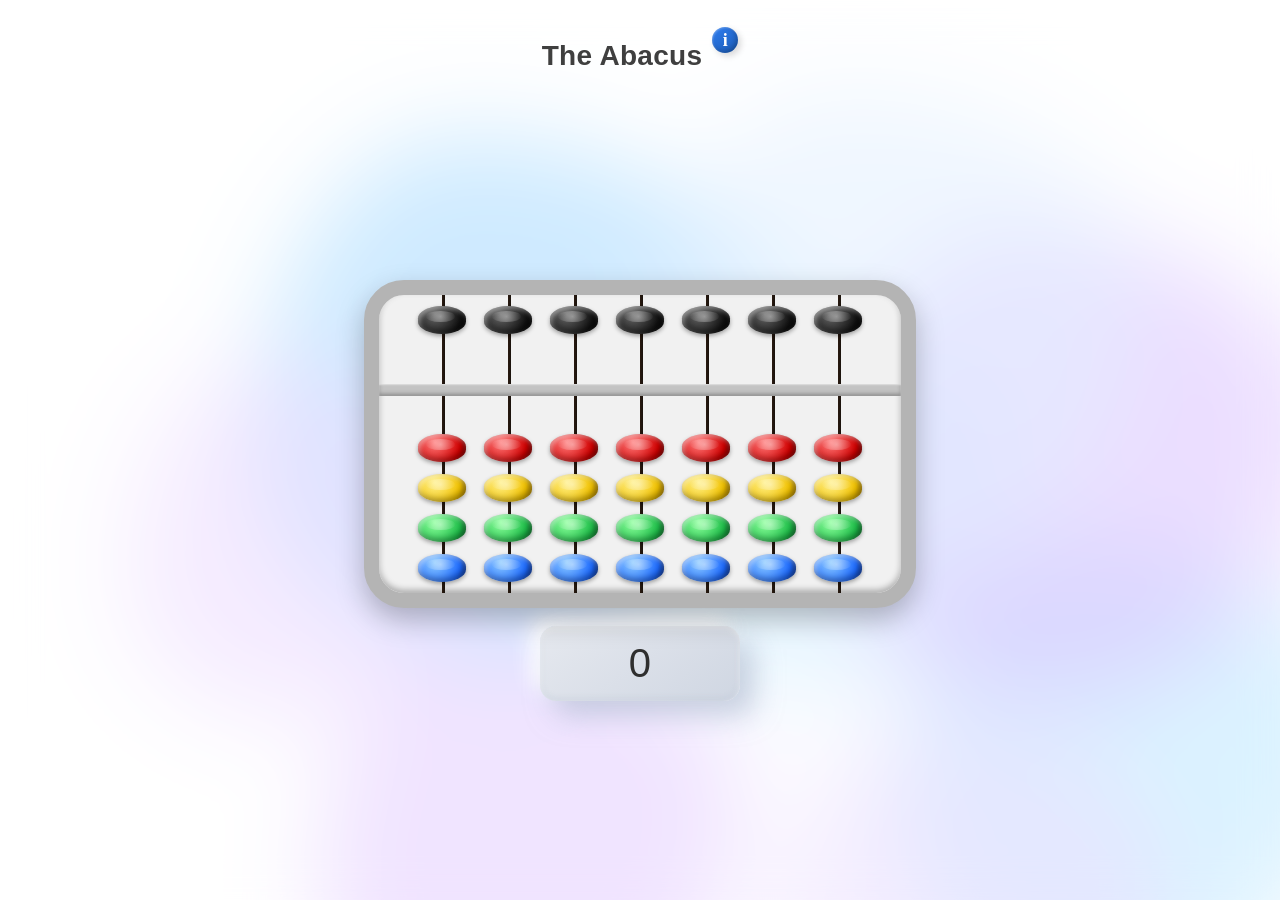
==== abacus.html @ 3526b058 "Initial upload" ====
<!DOCTYPE html>
<html lang="en">
<head>
    <meta charset="UTF-8">
    <meta name="viewport" content="width=device-width, initial-scale=1.0">
    <title>Abacus</title>
    <link rel="stylesheet" href="styles_abacus.css">
    <link rel="icon" type="image/png" href="/images/math_pathways_logo.png">

</head>
<body>

<div class="title-row">
  <h1 class="abacus-title">The Abacus</h1>

  <button id="infoBtn" class="info-btn" aria-label="Open instructions">
    i
  </button>
</div>

<div class="blob-container">
  <div class="blob blue1"></div>
  <div class="blob blue2"></div>
  <div class="blob blue3"></div>

  <div class="blob purple1"></div>
  <div class="blob purple2"></div>
  <div class="blob purple3"></div>

  <div class="blob mix1"></div>
  <div class="blob mix2"></div>
</div>

<div class="main-content">

  <div class="abacus-wrapper">

    <div class="abacus" id="abacus">

      <div class="rod" data-place="1000000">
        <div class="top-bead bead black" data-value="5"></div>
        <div class="divider"></div>
        <div class="bottom-bead bead red" data-value="1"></div>
        <div class="bottom-bead bead yellow" data-value="1"></div>
        <div class="bottom-bead bead green" data-value="1"></div>
        <div class="bottom-bead bead blue" data-value="1"></div>
      </div>

      <div class="rod" data-place="100000">
        <div class="top-bead bead black" data-value="5"></div>
        <div class="divider"></div>
        <div class="bottom-bead bead red" data-value="1"></div>
        <div class="bottom-bead bead yellow" data-value="1"></div>
        <div class="bottom-bead bead green" data-value="1"></div>
        <div class="bottom-bead bead blue" data-value="1"></div>
      </div>

      <div class="rod" data-place="10000">
        <div class="top-bead bead black" data-value="5"></div>
        <div class="divider"></div>
        <div class="bottom-bead bead red" data-value="1"></div>
        <div class="bottom-bead bead yellow" data-value="1"></div>
        <div class="bottom-bead bead green" data-value="1"></div>
        <div class="bottom-bead bead blue" data-value="1"></div>
      </div>

      <div class="rod" data-place="1000">
        <div class="top-bead bead black" data-value="5"></div>
        <div class="divider"></div>
        <div class="bottom-bead bead red" data-value="1"></div>
        <div class="bottom-bead bead yellow" data-value="1"></div>
        <div class="bottom-bead bead green" data-value="1"></div>
        <div class="bottom-bead bead blue" data-value="1"></div>
      </div>

      <div class="rod" data-place="100">
        <div class="top-bead bead black" data-value="5"></div>
        <div class="divider"></div>
        <div class="bottom-bead bead red" data-value="1"></div>
        <div class="bottom-bead bead yellow" data-value="1"></div>
        <div class="bottom-bead bead green" data-value="1"></div>
        <div class="bottom-bead bead blue" data-value="1"></div>
      </div>

      <div class="rod" data-place="10">
        <div class="top-bead bead black" data-value="5"></div>
        <div class="divider"></div>
        <div class="bottom-bead bead red" data-value="1"></div>
        <div class="bottom-bead bead yellow" data-value="1"></div>
        <div class="bottom-bead bead green" data-value="1"></div>
        <div class="bottom-bead bead blue" data-value="1"></div>
      </div>

      <div class="rod" data-place="1">
        <div class="top-bead bead black" data-value="5"></div>
        <div class="divider"></div>
        <div class="bottom-bead bead red" data-value="1"></div>
        <div class="bottom-bead bead yellow" data-value="1"></div>
        <div class="bottom-bead bead green" data-value="1"></div>
        <div class="bottom-bead bead blue" data-value="1"></div>
      </div>

    </div>

  </div>

  <div class="display">
    <span id="valueDisplay">0</span>
  </div>

</div>

<div id="infoModal" class="modal hidden">

  <div class="modal-content">

    <!-- TITLE (centered via CSS later) -->
    <h2 class="modal-title">How to Use the Abacus</h2>

    <!-- OUTER FRAME (visual encasing layer) -->
    <div class="instructions-frame">

      <!-- SCROLL PANEL (actual scrolling happens here) -->
      <div class="instructions-panel">

        <!-- TEXT CONTENT -->
        <div class="instructions">

          <p>
            To add and subtract using the abacus, move beads toward the center beam to represent values.
            Beads touching the beam are counted, while beads away from it are not.
            Each column represents a place value (ones, tens, hundreds, etc.).
          </p>

          <p>
            For example, if you want to add 851 + 235, you first represent 851 on the abacus.
            In the ones column, move 1 bottom bead. In the tens column, move 1 top bead.
            In the hundreds column, move 1 top bead and 3 bottom beads.
            Then add 235 using the same process. If a column exceeds 9, you carry the extra value into the next column.
            The result is 1086.
          </p>

          <h3>How do I subtract?</h3>

          <p>
            You start with the larger number already set on the abacus and subtract by removing beads from right to left.
            If a column does not have enough value, you borrow from the next column to the left.
          </p>

          <h3>Can I multiply or divide?</h3>

          <p>
            Yes, but these operations are performed through repeated addition and subtraction.
          </p>

          <p>
            Decimal values can also be represented by shifting place values into fractional columns.
          </p>

        </div>

      </div>
    </div>

  <button id="closeModal" class="close-btn" aria-label="Close instructions">
    ×
  </button>

  </div>

</div>

<script>
const rods = document.querySelectorAll(".rod");
const display = document.getElementById("valueDisplay");

// Attach click listeners to all beads
document.querySelectorAll(".bead").forEach(bead => {
  bead.addEventListener("click", () => {
    const rod = bead.parentElement;

    // TOP BEAD (5 value)
    if (bead.classList.contains("top-bead")) {
      bead.classList.toggle("active");
    }

    // BOTTOM BEADS (1 value each)
    if (bead.classList.contains("bottom-bead")) {
      const siblings = Array.from(rod.querySelectorAll(".bottom-bead"));

      const index = siblings.indexOf(bead);

      // Activate up to this bead (abacus rule)
      if (!bead.classList.contains("active")) {
        // Activate all beads from 0 → index
        for (let i = 0; i <= index; i++) {
          siblings[i].classList.add("active");
        }
      } else {
        // Deactivate this bead and all above it
        for (let i = index; i < siblings.length; i++) {
          siblings[i].classList.remove("active");
        }
      }
    }

    updateValue();
  });
});

function updateValue() {
  let total = 0;

  rods.forEach(rod => {
    const place = parseInt(rod.dataset.place);

    let value = 0;

    // Top bead (5)
    const top = rod.querySelector(".top-bead");
    if (top.classList.contains("active")) {
      value += 5;
    }

    // Bottom beads (1 each, but cumulative)
    const bottomBeads = rod.querySelectorAll(".bottom-bead");
    bottomBeads.forEach(bead => {
      if (bead.classList.contains("active")) {
        value += 1;
      }
    });

    total += value * place;
  });

  display.textContent = total;
}

const infoBtn = document.getElementById("infoBtn");
const modal = document.getElementById("infoModal");
const closeBtn = document.getElementById("closeModal");

infoBtn.addEventListener("click", () => {
  modal.classList.remove("hidden");
});

closeBtn.addEventListener("click", () => {
  modal.classList.add("hidden");
});

modal.addEventListener("click", (e) => {
  if (e.target === modal) {
    modal.classList.add("hidden");
  }
});

</script>
	
</body>
</html>
---- styles_abacus.css ----
/* ===== Page Layout ===== */
body {
  margin: 0;
  min-height: 100vh;
  display: flex;
  flex-direction: column;
  justify-content: flex-start;
  align-items: center;
  font-family: 'Segoe UI', Arial, sans-serif;
  color: white;
  background: #ffffff;
}

.logo {
    display: flex;
    align-items: center;
    gap: 16px;
}

.logo img {
    height: 64px;
    width: 64px;

    object-fit: contain;
    display: block;
}

.main-content {
  display: flex;
  flex-direction: column;
  align-items: center;
  justify-content: center;
  flex: 1;
  gap: 18px;
  width: 100%;
  height: 100vh;
}

.abacus-title {
  font-family: 'Segoe UI', Arial, sans-serif;
  font-size: 28px;
  font-weight: 600;
  color: #3f3f3f;
  margin: 0 0 8px 0;
  letter-spacing: 0.3px;
  padding-top: 40px;
}

.abacus-description {
  font-family: 'Segoe UI', Arial, sans-serif;
  font-size: 14px;
  line-height: 1.6;
  color: #5f5f5f;
  max-width: 520px;
  margin: 0 0 20px 0;
  text-align: center;
}

/* ===== Wrapper ===== */
.abacus-wrapper {
  display: flex;
  align-items: center;
  gap: 50px;
}

.abacus::before {
  content: "";
  position: absolute;
  inset: 0;
  z-index: 1;
  pointer-events: none;
  background: repeating-linear-gradient(
    to right,
    transparent 0px,
    transparent 63px,
    #2a1a10 63px,
    #1a120c 66px,
    transparent 66px
  );
}

/* ===== Frame ===== */
.abacus {
  display: flex;
  gap: 0px;
  padding: 30px;
  position: relative;
  align-items: center;
  border-radius: 40px;
  border: 15px solid #b4b4b4;
  background: #f1f1f1;
  box-shadow:
    0 12px 28px rgba(0,0,0,0.25),
    inset 0 2px 4px rgba(255,255,255,0.25),
    inset 0 -3px 6px rgba(0,0,0,0.3);
}

/* ===== Rods ===== */
.rod {
  width: 66px; /* 48px bead + spacing */
  display: flex;
  flex-direction: column;
  align-items: center;
}

/* Metal/wood rod line */

/* ===== Divider ===== */
.divider {
  width: 70px;
  height: 10px;
  background: #c3c3c3;
  margin: 14px 0;
  border-radius: 4px;
  opacity: 0;

}

.divider::after {
  background: linear-gradient(145deg, #8b5a2b, #5a351a);
}

/* ===== Beads ===== */
.bead {
  width: 48px;
  height: 28px;
  border-radius: 50% / 45%;
  margin: 6px 0;
  cursor: pointer;
  position: relative;
  z-index: 2;

  /* 🌫️ neutral base (no color baked in) */
  background: radial-gradient(
    circle at 35% 30%,
    #f5f5f5,
    #d9d9d9 65%,
    #bdbdbd
  );

  /* depth stays consistent */
  box-shadow:
    inset -3px -3px 6px rgba(0,0,0,0.35),
    inset 2px 2px 5px rgba(255,255,255,0.5),
    0 2px 4px rgba(0,0,0,0.35);

  transition: transform 0.25s ease;
}

/* Highlight shine */
.bead::after {
  content: "";
  position: absolute;
  top: 5px;
  left: 8px;
  width: 60%;
  height: 40%;
  background: radial-gradient(circle, rgba(255,255,255,0.4), transparent);
  border-radius: 50%;
}

.bead.red {
  background: radial-gradient(circle at 35% 30%, #ff7b7b, #d10000 70%, #7a0000);
}

.bead.yellow {
  background: radial-gradient(circle at 35% 30%, #fff08a, #f2c200 70%, #a87a00);
}

.bead.green {
  background: radial-gradient(circle at 35% 30%, #8dff9c, #1fbf4a 70%, #0b6b28);
}

.bead.blue {
  background: radial-gradient(circle at 35% 30%, #8ecbff, #1e6bff 70%, #0b2f8a);
}

.bead.black {
  background: radial-gradient(circle at 35% 30%, #666, #111 70%, #000);
}

/* ===== Movement ===== */

/* Top bead moves DOWN */
.top-bead {
  transform: translateY(-25px);
}

.top-bead.active {
  transform: translateY(20px);
}

/* Bottom beads move UP */
.bottom-bead {
  transform: translateY(25px);
}

.bottom-bead.active {
  transform: translateY(-5px);
}

/* ===== Display ===== */
.display {
  font-size: 2.5rem;
  padding: 15px 25px;
  border-radius: 16px;
  min-width: 150px;
  text-align: center;
  background: linear-gradient(145deg, #e6e9ef, #cfd6e2);
  box-shadow:
    14px 14px 28px rgba(163, 177, 198, 0.55),
    -10px -10px 20px rgba(255, 255, 255, 0.9),

    inset 0 2px 6px rgba(255, 255, 255, 0.6),
    inset 0 -2px 6px rgba(163, 177, 198, 0.3);

  color: #2f2f2f;
  font-weight: 500;
  letter-spacing: 0.5px;
}

.abacus::after {
  content: "";
  position: absolute;
  left: 0;
  right: 0;
  top: 30%;
  height: 12px;
  background: #c3c3c3;
  box-shadow:
    inset 0 1px 2px rgba(255,255,255,0.6),
    inset 0 -2px 4px rgba(0,0,0,0.3);

  border-radius: 0;
  z-index: 10;
}


/* CONTAINER */
.blob-container {
    position: fixed;
    inset: 0;
    z-index: -2;
    filter: blur(45px);
}

/* BLOBS (base) */
.blob {
    position: absolute;
    border-radius: 40% 60% 55% 45% / 60% 40% 60% 40%;
    opacity: 0.55;
    will-change: transform;
}

/* BLUE FAMILY */
.blob.blue1 {
    width: 520px;
    height: 520px;
    background: #7fc9ff;
    top: 15%;
    left: 20%;
    animation: move1 45s linear infinite;
}

.blob.blue2 {
    width: 450px;
    height: 450px;
    background: #9fdcff;
    top: 60%;
    left: 70%;
    animation: move2 55s linear infinite;
}

.blob.blue3 {
    width: 380px;
    height: 380px;
    background: #bfeaff;
    top: 35%;
    left: 50%;
    animation: move3 60s linear infinite;
}

/* LAVENDER FAMILY */
.blob.purple1 {
    width: 480px;
    height: 480px;
    background: #caa6ff;
    top: 25%;
    left: 65%;
    animation: move4 50s linear infinite;
}

.blob.purple2 {
    width: 420px;
    height: 420px;
    background: #d8b6ff;
    top: 70%;
    left: 25%;
    animation: move1 65s linear infinite;
}

.blob.purple3 {
    width: 360px;
    height: 360px;
    background: #e6ccff;
    top: 40%;
    left: 10%;
    animation: move2 70s linear infinite;
}

/* EXTRA NEUTRAL “FILL” BLOBS (important for no-white-gaps) */
.blob.mix1 {
    width: 500px;
    height: 500px;
    background: #d6e9ff;
    top: 10%;
    left: 50%;
    animation: move3 75s linear infinite;
}

.blob.mix2 {
    width: 400px;
    height: 400px;
    background: #e3d2ff;
    top: 80%;
    left: 60%;
    animation: move4 80s linear infinite;
}

/* GLASS LAYER */
body::after {
    content: "";
    position: fixed;
    inset: 0;
    background: rgba(255, 255, 255, 0.32);
    backdrop-filter: blur(18px);
    z-index: -1;
}

/* MOTION (kept smooth, slightly slower for layering stability) */
@keyframes move1 {
    0%   { transform: translate(0,0) scale(1); }
    25%  { transform: translate(120px,-80px) scale(1.04); }
    50%  { transform: translate(-100px,120px) scale(0.98); }
    75%  { transform: translate(80px,60px) scale(1.03); }
    100% { transform: translate(0,0) scale(1); }
}

@keyframes move2 {
    0%   { transform: translate(0,0) scale(1); }
    25%  { transform: translate(-140px,60px) scale(1.03); }
    50%  { transform: translate(90px,-120px) scale(0.97); }
    75%  { transform: translate(-60px,-80px) scale(1.02); }
    100% { transform: translate(0,0) scale(1); }
}

@keyframes move3 {
    0%   { transform: translate(0,0) scale(1); }
    25%  { transform: translate(100px,140px) scale(1.02); }
    50%  { transform: translate(-120px,-90px) scale(0.96); }
    75%  { transform: translate(60px,-70px) scale(1.04); }
    100% { transform: translate(0,0) scale(1); }
}

@keyframes move4 {
    0%   { transform: translate(0,0) scale(1); }
    25%  { transform: translate(-80px,-140px) scale(1.05); }
    50%  { transform: translate(140px,100px) scale(0.98); }
    75%  { transform: translate(-60px,90px) scale(1.02); }
    100% { transform: translate(0,0) scale(1); }
}

.title-row {
  display: flex;
  align-items: center;
  justify-content: center;
  gap: 10px;
}

.info-btn {
  width: 26px;
  height: 26px;

  display: flex;
  align-items: center;
  justify-content: center;

  border: none;
  border-radius: 50%;

  cursor: pointer;

  font-family: Georgia, serif;
  font-size: 18px;
  font-weight: 600;

  color: white;

  background: linear-gradient(
    145deg,
    #2f7df0,
    #1b5bb5
  );

  box-shadow:
    3px 3px 6px rgba(0, 0, 0, 0.15),
    inset 1px 1px 2px rgba(255, 255, 255, 0.25),
    inset -2px -2px 4px rgba(0, 0, 0, 0.2);

  transition: all 0.15s ease;
}

/* hover effect */
.info-btn:hover {
  transform: translateY(-1px) scale(1.05);
  background: linear-gradient(145deg, #3b8cff, #246bce);
}

/* click effect */
.info-btn:active {
  transform: translateY(1px) scale(0.98);

  box-shadow:
    inset 3px 3px 6px rgba(0, 0, 0, 0.25),
    inset -1px -1px 2px rgba(255, 255, 255, 0.2);
}

.info-btn:hover {
  transform: translateY(-1px);
}

/* overlay */
.modal {
  position: fixed;
  inset: 0;
  background: rgba(0,0,0,0.4);
  backdrop-filter: blur(6px);

  display: flex;
  justify-content: center;
  align-items: center;

  z-index: 999;
}

.modal.hidden {
  display: none;
}

.modal-content {
  width: min(500px, 80%);
  max-height: 80vh;
  position: relative;
  padding: 24px;

  border-radius: 16px;
  background: #f1f1f1;

  display: flex;
  flex-direction: column;
  align-items: center;

  gap: 14px;

  font-family: 'Segoe UI', Arial, sans-serif;
  color: #3f3f3f;

  box-shadow:
    10px 10px 25px rgba(0,0,0,0.25),
    inset 2px 2px 6px rgba(255,255,255,0.6);
}

.modal-content h2 {
  text-align: center;
  margin: 0;
}

.close-btn {
  position: absolute;
  top: 12px;
  right: 12px;

  width: 26px;
  height: 26px;

  border: none;
  border-radius: 50%;

  display: grid;
  place-items: center;

  padding: 0;
  line-height: 1;

  font-size: 14px;
  font-weight: 600;

  color: white;

  background: linear-gradient(145deg, #2f7df0, #1b5bb5);

  box-shadow:
    2px 2px 4px rgba(0, 0, 0, 0.15),
    inset 1px 1px 2px rgba(255, 255, 255, 0.25),
    inset -1px -1px 2px rgba(0, 0, 0, 0.2);

  cursor: pointer;
  transition: all 0.15s ease;
}

.close-btn:hover {
  transform: translateY(-1px) scale(1.05);
  background: linear-gradient(145deg, #3b8cff, #246bce);
}

.close-btn:active {
  transform: translateY(1px) scale(0.98);

  box-shadow:
    inset 3px 3px 6px rgba(0, 0, 0, 0.25),
    inset -1px -1px 2px rgba(255, 255, 255, 0.2);
}

.instructions {
  font-family: 'Segoe UI', Arial, sans-serif;
  color: #4a4a4a;
  line-height: 1.6;
  font-size: 14px;
  padding-right: 12px;
}

.instructions h3 {
  margin-top: 14px;
  margin-bottom: 6px;
  font-size: 15px;
  color: #3f3f3f;
}

.instructions p {
  margin-bottom: 10px;
}

/* OUTER WRAPPER CREATES THE GAP BETWEEN EDGE + SCROLLBAR */
.instructions-shell {
  padding-right: 18px;
}

/* SCROLL AREA */
.instructions-panel {
  width: 100%;
  max-width: 420px;

  max-height: 320px;
  overflow-y: auto;

  padding: 16px;

  border-radius: 16px;
  background: transparent;
}

/* keep scrollbar styling */
.instructions-panel::-webkit-scrollbar {
  width: 10px;
}

.instructions-panel::-webkit-scrollbar-track {
  background: transparent;
}

.instructions-panel::-webkit-scrollbar-thumb {
  background: linear-gradient(145deg, #b8c0cc, #9aa3af);
  border-radius: 10px;
}

.instructions-frame {
  background: #e6e9ef; /* same tone as modal surroundings */
  padding: 18px;       /* creates separation “gap” */
  border-radius: 20px;

  box-shadow:
    inset 2px 2px 6px rgba(255,255,255,0.6),
    inset -2px -2px 8px rgba(0,0,0,0.08);
}
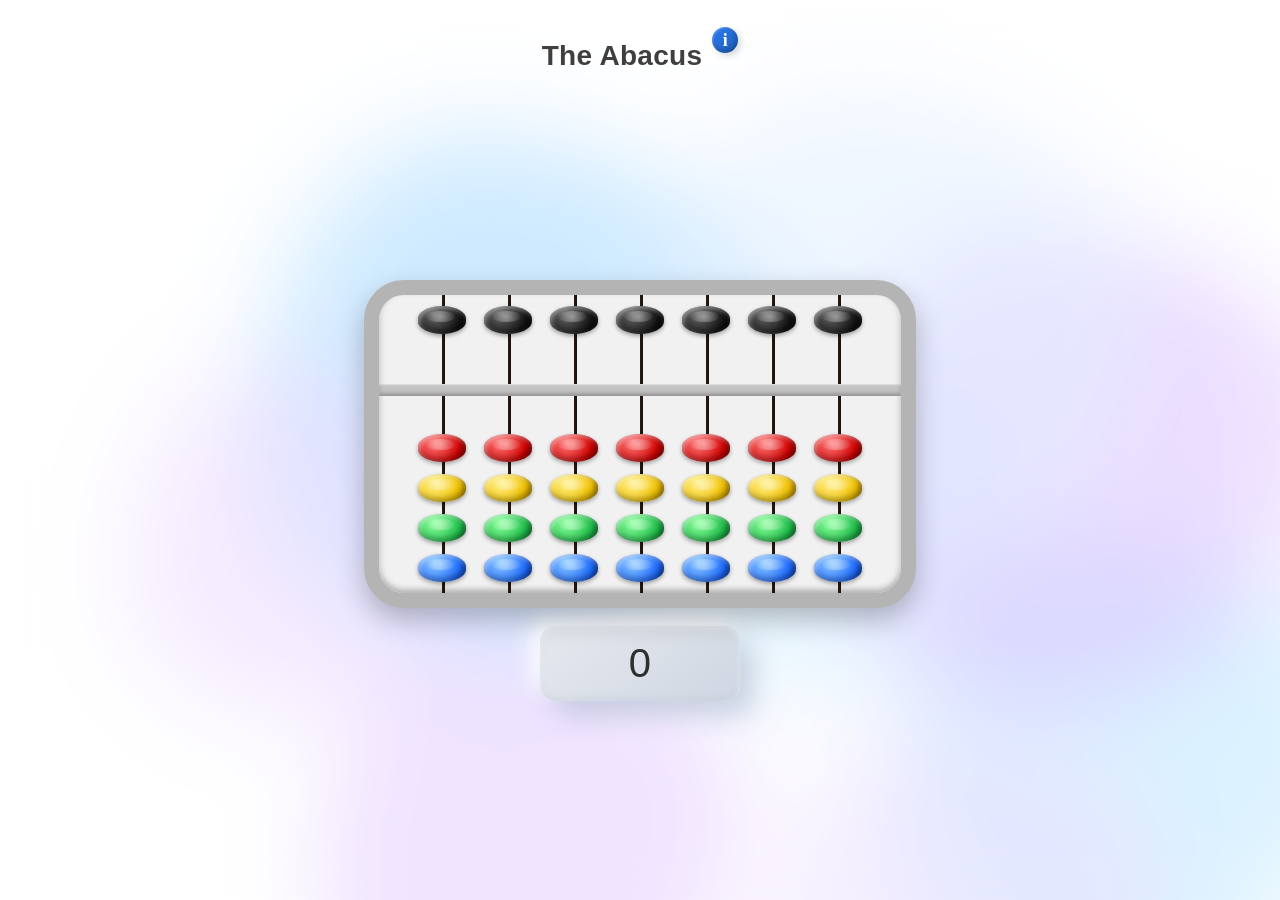
==== commit 1a9bdfa4: "Favicon Correct typo to display favicon" ====
--- a/abacus.html
+++ b/abacus.html
@@ -5,7 +5,7 @@
     <meta name="viewport" content="width=device-width, initial-scale=1.0">
     <title>Abacus</title>
     <link rel="stylesheet" href="styles_abacus.css">
-    <link rel="icon" type="image/png" href="/images/math_pathways_logo.png">
+    <link rel="icon" type="image/png" href="images/math_pathways_logo.png">
 
 </head>
 <body>
@@ -257,4 +257,4 @@
 </script>
 	
 </body>
-</html>+</html>
